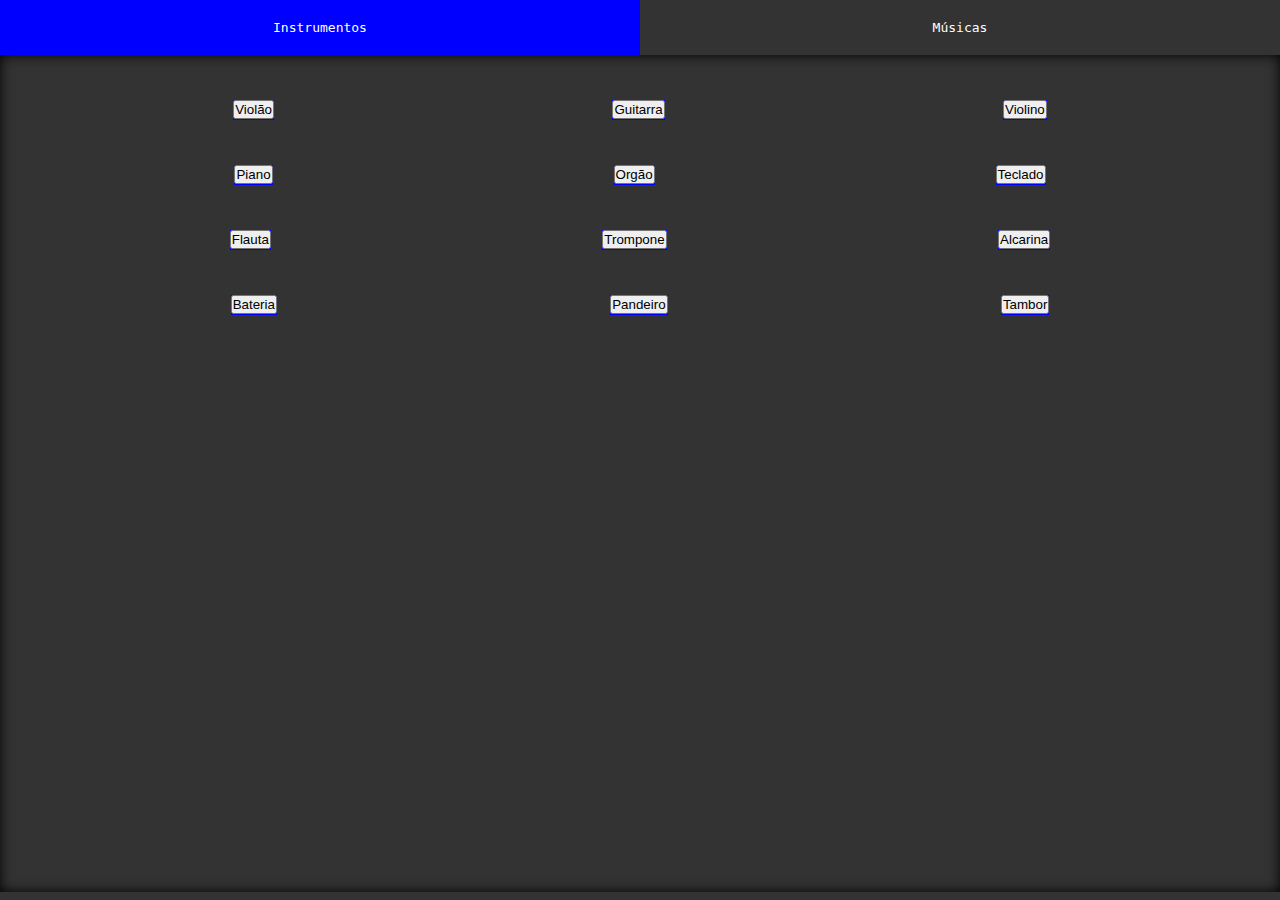
==== index.html @ 17ab0231 "Add files via upload" ====
<!DOCTYPE html>
<html>
<head>
	<meta charset="UTF-8">
	
	<title>Led Music!</title>
	
	<link rel="stylesheet" href="css/style.css">
	<script src="js/script.js"></script>
</head>
<body>
	<header>
		<nav>
			<ul class="menu-p">
				<li>Instrumentos</li>
				<li>Músicas</li>
			</ul>
		</nav>
	</header>
	<main>
		<ul class="instrumentos">
			<div class="inst corda">
				<li><button>Violão</button></li>
				<li><button>Guitarra</button></li>
				<li><button>Violino</button></li>
			</div>
			<div class="inst teclas">
				<li><button>Piano</button></li>
				<li><button>Orgão</button></li>
				<li><button>Teclado</button></li>
			</div>
			<div class="inst sopro">
				<li><button>Flauta</button></li>
				<li><button>Trompone</button></li>
				<li><button>Alcarina</button></li>
			</div>
			<div class="inst percurção">
			<li><button>Bateria</button></li>
			<li><button>Pandeiro</button></li>
			<li><button>Tambor</button></li>
			</div>
		</ul>
	</main>
</body>
</html>
---- css/style.css ----
* {
	margin: 0;
	padding: 0;

}

body {
	font-family: monospace;
	color: #fff;
	background: #333;
}

/*Header*/
.menu-p {
	display: flex;
	justify-content: space-evenly;
	list-style: none;
	text-align: center;

}

.menu-p li {
	width: 50%;
	padding: 20px;
	transition: 0.5s;
}

.menu-p li:hover{
	background: blue;
	color: white;
}

/*Main*/
main {
	box-shadow: inset 0 0 1em black;
}
/*Instumentos*/
.instrumentos {
	list-style: none;
	/*border: 1px solid #ccc;*/
	margin: 0 auto;
	width: 90%;
	height: 93vh;
}

.instrumentos .inst {
	display: flex;
	flex-wrap: nowrap;
	justify-content: space-around;
}

.instrumentos .inst li {
	background-color: blue;
	height: 20px;
	margin-top: 5vh;
}
/*Footer*/
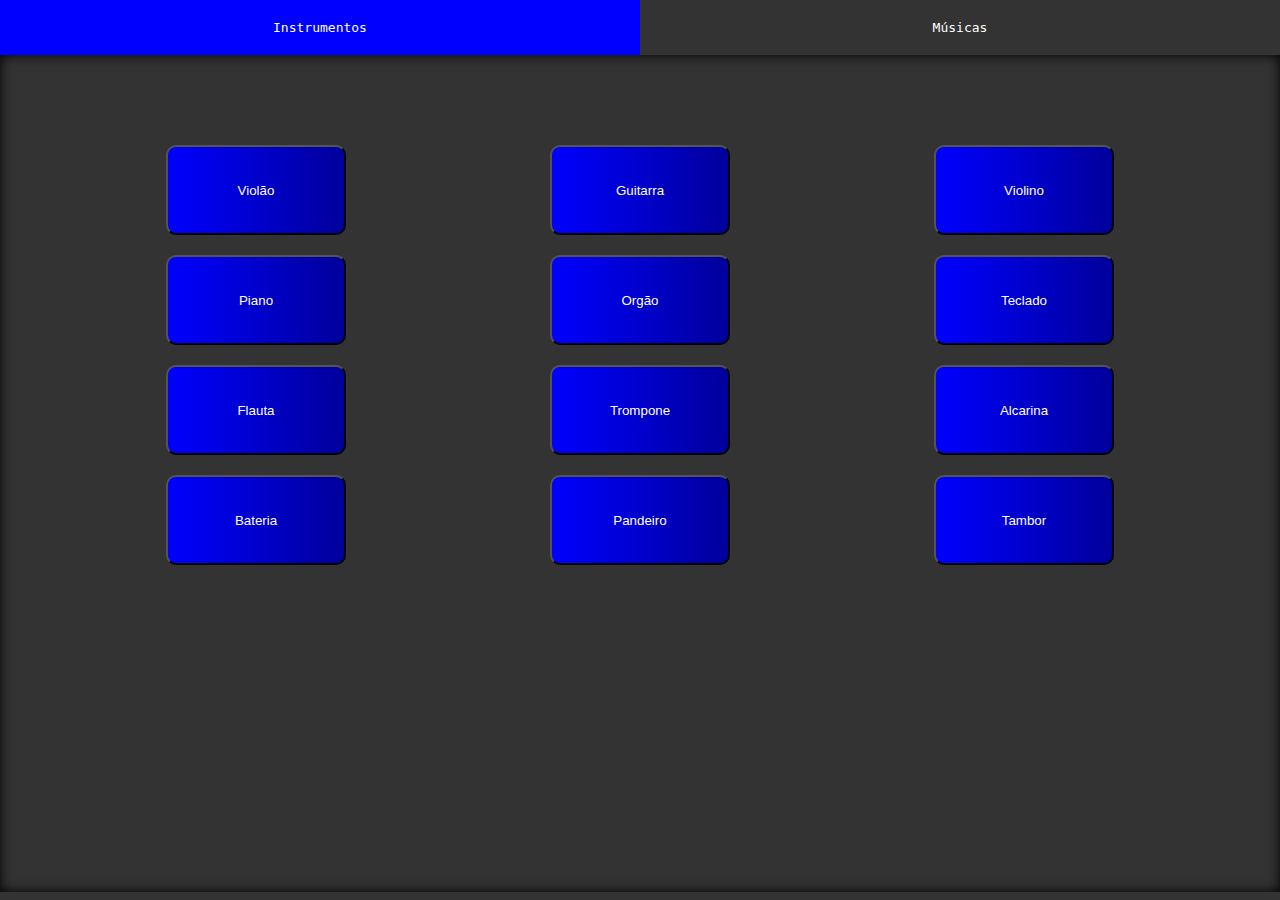
==== commit a372f54f: "Add files via upload" ====
--- a/index.html
+++ b/index.html
@@ -9,14 +9,14 @@
 	<script src="js/script.js"></script>
 </head>
 <body>
-	<header>
+	<div>
 		<nav>
 			<ul class="menu-p">
 				<li>Instrumentos</li>
 				<li>Músicas</li>
 			</ul>
 		</nav>
-	</header>
+	</div>
 	<main>
 		<ul class="instrumentos">
 			<div class="inst corda">
--- a/css/style.css
+++ b/css/style.css
@@ -10,7 +10,7 @@
 	background: #333;
 }
 
-/*Header*/
+/*Menu do topo*/
 .menu-p {
 	display: flex;
 	justify-content: space-evenly;
@@ -23,6 +23,7 @@
 	width: 50%;
 	padding: 20px;
 	transition: 0.5s;
+	user-select: none;
 }
 
 .menu-p li:hover{
@@ -37,6 +38,7 @@
 /*Instumentos*/
 .instrumentos {
 	list-style: none;
+	user-select: none;
 	/*border: 1px solid #ccc;*/
 	margin: 0 auto;
 	width: 90%;
@@ -50,8 +52,32 @@
 }
 
 .instrumentos .inst li {
-	background-color: blue;
 	height: 20px;
-	margin-top: 5vh;
+	margin-top: 10vh;
 }
-/*Footer*/+
+.instrumentos button {
+	background-image: linear-gradient(to right, #0000ff, #00009b);
+	color: white;
+	width: 20vh;
+	height: 10vh;
+}
+
+.instrumentos li, button {
+	border-radius: 10px;
+	transition: 0.2s;
+}
+
+.instrumentos li:hover, button:hover {
+	transform: scale(1.1);
+	opacity: 0.9;
+	cursor: pointer;
+}
+
+.instrumentos li:active, button:active {
+	transform: scale(0.9);
+	opacity: 0.9;
+	cursor: progress;
+}
+/*Menu de baixo*/
+/*Footer*/
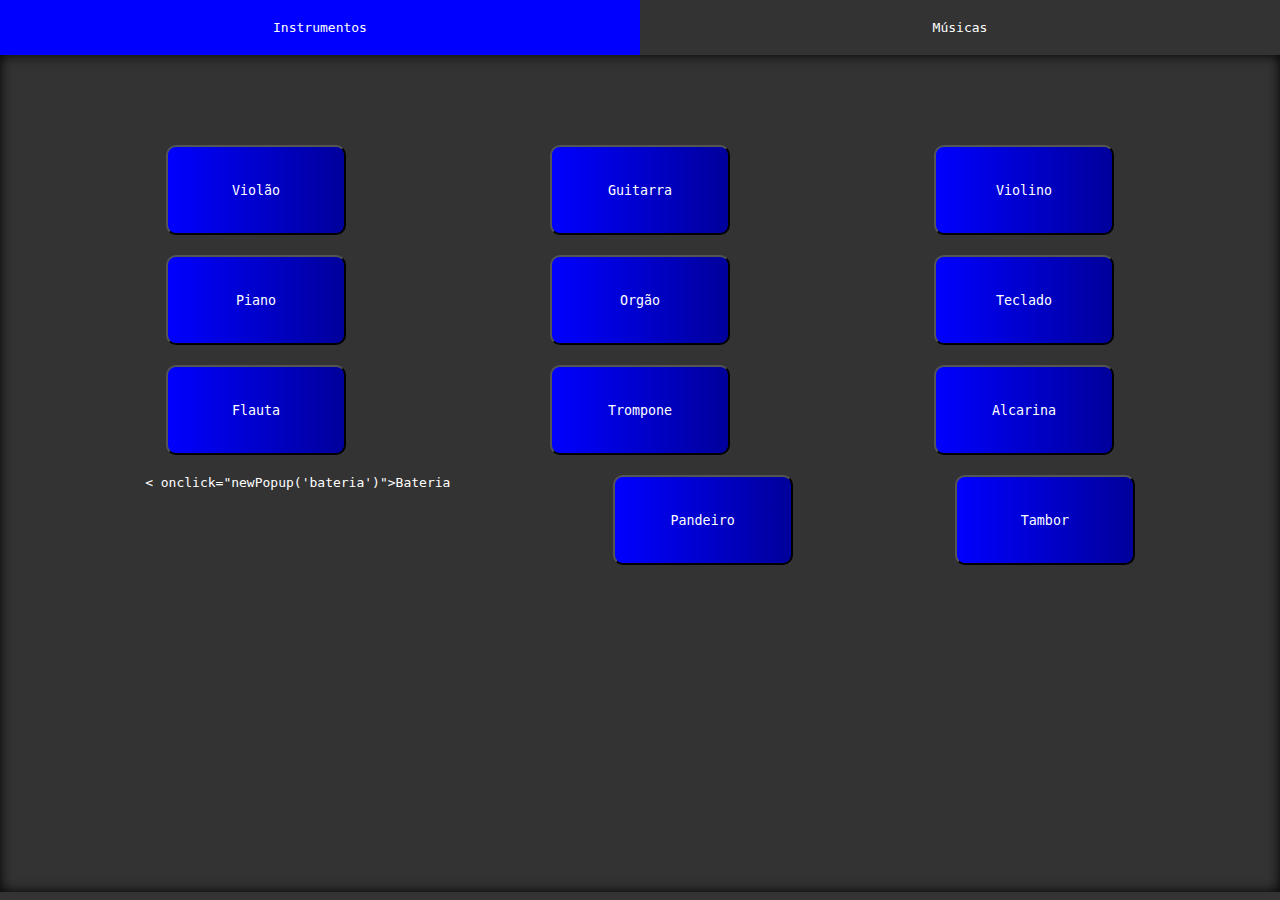
==== commit f2b20c1c: "Update index.html" ====
--- a/index.html
+++ b/index.html
@@ -20,26 +20,26 @@
 	<main>
 		<ul class="instrumentos">
 			<div class="inst corda">
-				<li><button>Violão</button></li>
-				<li><button>Guitarra</button></li>
-				<li><button>Violino</button></li>
+				<li><button onclick="newPopup('violao')">Violão</button></li>
+				<li><button onclick="newPopup('guitarra')">Guitarra</button></li>
+				<li><button onclick="newPopup('violino')">Violino</button></li>
 			</div>
 			<div class="inst teclas">
-				<li><button>Piano</button></li>
-				<li><button>Orgão</button></li>
-				<li><button>Teclado</button></li>
+				<li><button onclick="newPopup('piano')">Piano</button></li>
+				<li><button onclick="newPopup('orgao')">Orgão</button></li>
+				<li><button onclick="newPopup('teclado')">Teclado</button></li>
 			</div>
 			<div class="inst sopro">
-				<li><button>Flauta</button></li>
-				<li><button>Trompone</button></li>
-				<li><button>Alcarina</button></li>
+				<li><button onclick="newPopup('flauta')">Flauta</button></li>
+				<li><button onclick="newPopup('guitarra')">Trompone</button></li>
+				<li><button onclick="newPopup('alcarina')">Alcarina</button></li>
 			</div>
 			<div class="inst percurção">
-			<li><button>Bateria</button></li>
-			<li><button>Pandeiro</button></li>
-			<li><button>Tambor</button></li>
+			<li>< onclick="newPopup('bateria')">Bateria</button></li>
+			<li><button onclick="newPopup('pandeiro')">Pandeiro</button></li>
+			<li><button onclick="newPopup('tambor')">Tambor</button></li>
 			</div>
 		</ul>
 	</main>
 </body>
-</html>+</html>
--- a/css/style.css
+++ b/css/style.css
@@ -1,11 +1,10 @@
 * {
 	margin: 0;
 	padding: 0;
-
+	font-family: monospace;
 }
 
 body {
-	font-family: monospace;
 	color: #fff;
 	background: #333;
 }
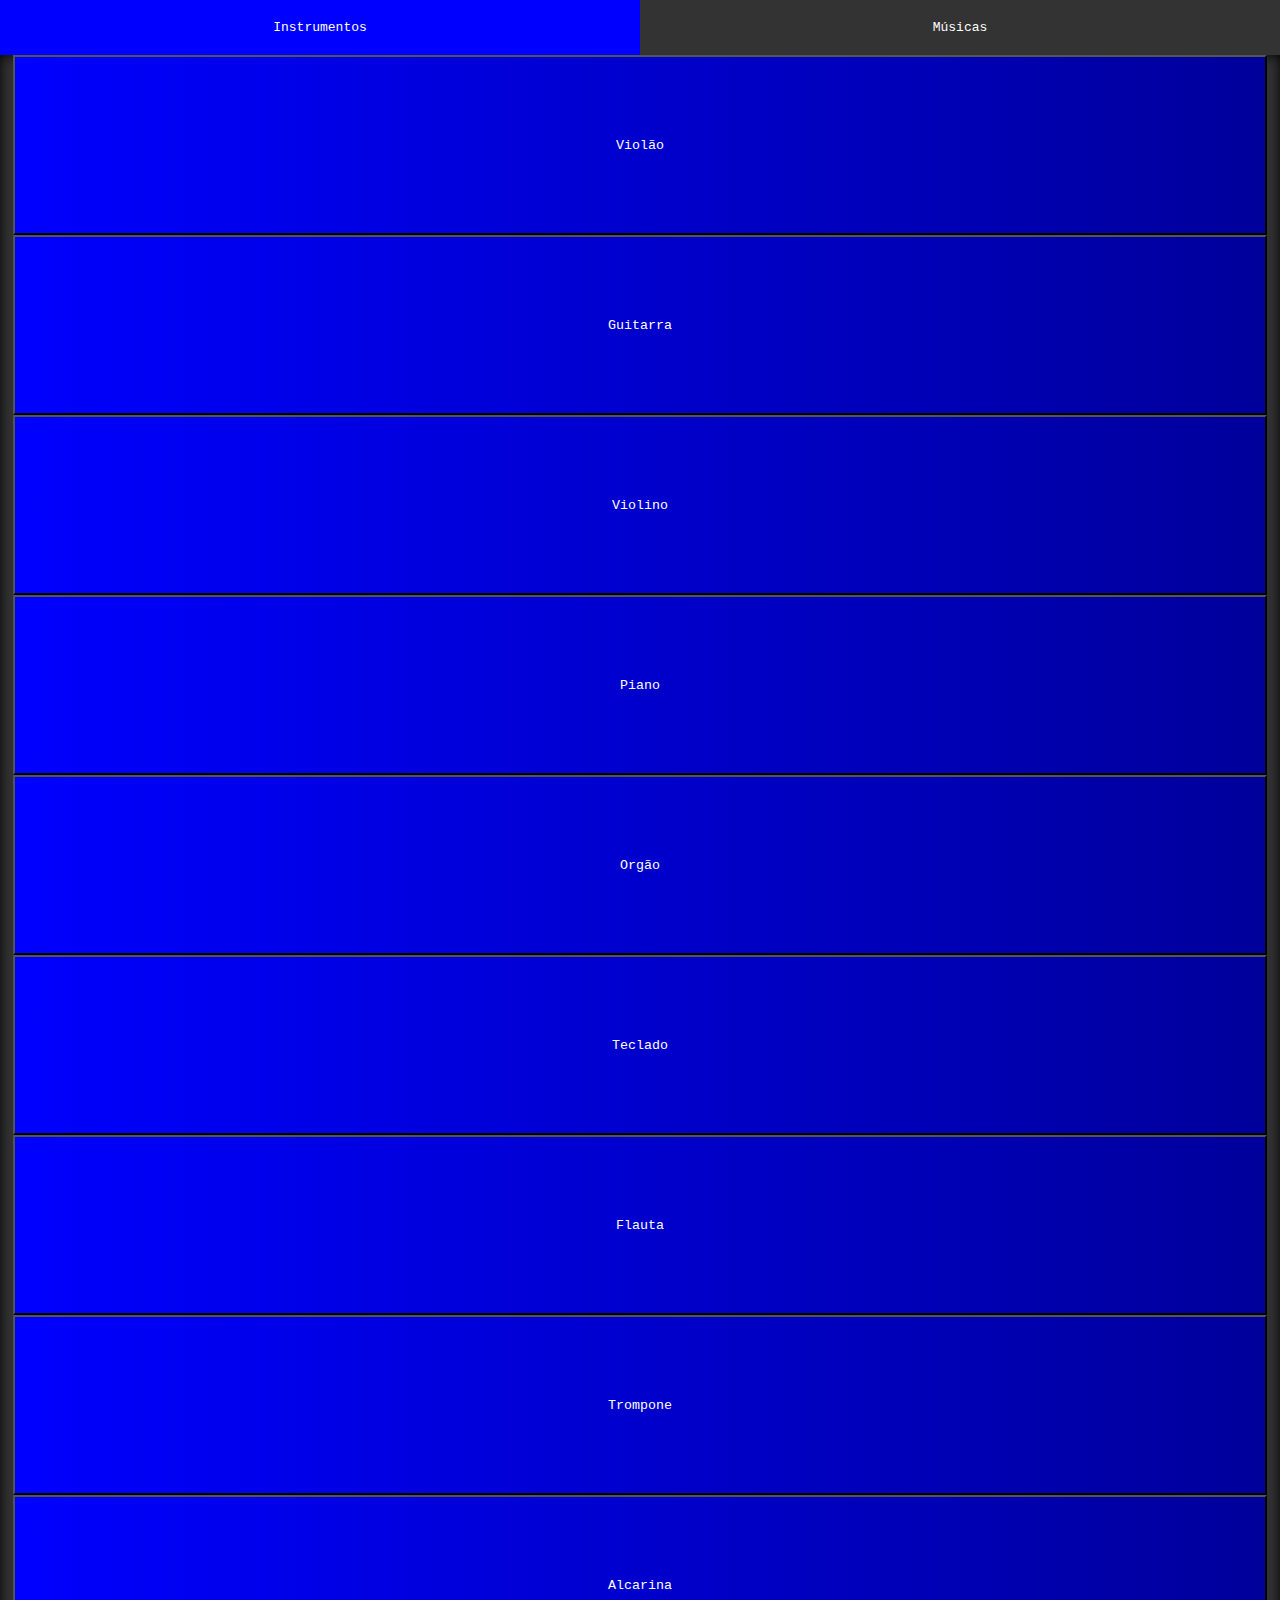
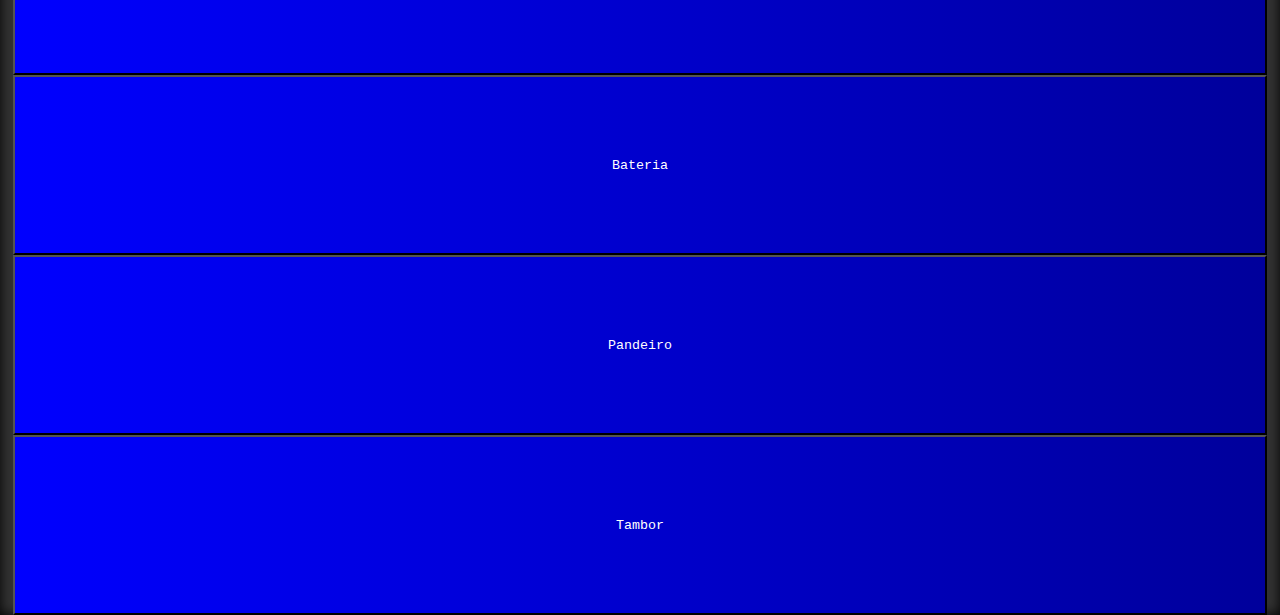
==== commit 2377d23d: "Add files via upload" ====
--- a/index.html
+++ b/index.html
@@ -19,26 +19,18 @@
 	</div>
 	<main>
 		<ul class="instrumentos">
-			<div class="inst corda">
-				<li><button onclick="newPopup('violao')">Violão</button></li>
-				<li><button onclick="newPopup('guitarra')">Guitarra</button></li>
-				<li><button onclick="newPopup('violino')">Violino</button></li>
-			</div>
-			<div class="inst teclas">
-				<li><button onclick="newPopup('piano')">Piano</button></li>
-				<li><button onclick="newPopup('orgao')">Orgão</button></li>
-				<li><button onclick="newPopup('teclado')">Teclado</button></li>
-			</div>
-			<div class="inst sopro">
-				<li><button onclick="newPopup('flauta')">Flauta</button></li>
-				<li><button onclick="newPopup('guitarra')">Trompone</button></li>
-				<li><button onclick="newPopup('alcarina')">Alcarina</button></li>
-			</div>
-			<div class="inst percurção">
-			<li>< onclick="newPopup('bateria')">Bateria</button></li>
+			<li><button onclick="newPopup('violao')">Violão</button></li>
+			<li><button onclick="newPopup('guitarra')">Guitarra</button></li>
+			<li><button onclick="newPopup('violino')">Violino</button></li>
+			<li><button onclick="newPopup('piano')">Piano</button></li>
+			<li><button onclick="newPopup('orgao')">Orgão</button></li>
+			<li><button onclick="newPopup('teclado')">Teclado</button></li>
+			<li><button onclick="newPopup('flauta')">Flauta</button></li>
+			<li><button onclick="newPopup('trompone')">Trompone</button></li>
+			<li><button onclick="newPopup('alcarina')">Alcarina</button></li>
+			<li><button onclick="newPopup('bateria')">Bateria</button></li>
 			<li><button onclick="newPopup('pandeiro')">Pandeiro</button></li>
 			<li><button onclick="newPopup('tambor')">Tambor</button></li>
-			</div>
 		</ul>
 	</main>
 </body>
--- a/css/style.css
+++ b/css/style.css
@@ -33,42 +33,32 @@
 /*Main*/
 main {
 	box-shadow: inset 0 0 1em black;
+	overflow: hidden;
 }
 /*Instumentos*/
-.instrumentos {
+.instrumentos, li, button {
 	list-style: none;
 	user-select: none;
-	/*border: 1px solid #ccc;*/
 	margin: 0 auto;
-	width: 90%;
-	height: 93vh;
-}
-
-.instrumentos .inst {
 	display: flex;
-	flex-wrap: nowrap;
-	justify-content: space-around;
-}
-
-.instrumentos .inst li {
-	height: 20px;
-	margin-top: 10vh;
+	flex-direction: column;
+	justify-content: center;
+	align-items: center;
 }
 
 .instrumentos button {
 	background-image: linear-gradient(to right, #0000ff, #00009b);
 	color: white;
-	width: 20vh;
-	height: 10vh;
 }
 
 .instrumentos li, button {
-	border-radius: 10px;
+	width: 99%;
+	height: 20vh;
 	transition: 0.2s;
 }
 
 .instrumentos li:hover, button:hover {
-	transform: scale(1.1);
+	transform: scale(1.01);
 	opacity: 0.9;
 	cursor: pointer;
 }
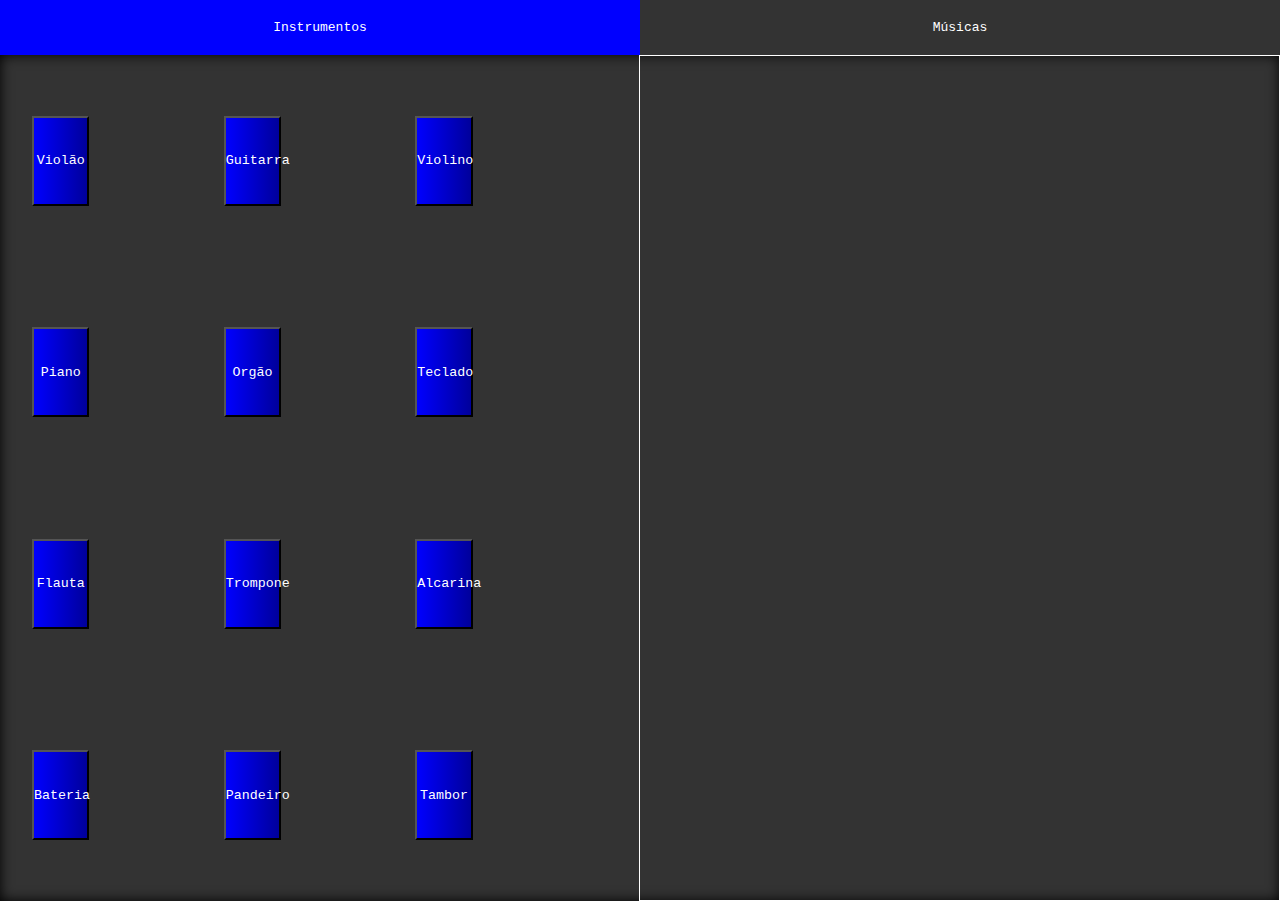
==== commit 2c32dea2: "Add files via upload" ====
--- a/index.html
+++ b/index.html
@@ -18,20 +18,24 @@
 		</nav>
 	</div>
 	<main>
-		<ul class="instrumentos">
-			<li><button onclick="newPopup('violao')">Violão</button></li>
-			<li><button onclick="newPopup('guitarra')">Guitarra</button></li>
-			<li><button onclick="newPopup('violino')">Violino</button></li>
-			<li><button onclick="newPopup('piano')">Piano</button></li>
-			<li><button onclick="newPopup('orgao')">Orgão</button></li>
-			<li><button onclick="newPopup('teclado')">Teclado</button></li>
-			<li><button onclick="newPopup('flauta')">Flauta</button></li>
-			<li><button onclick="newPopup('trompone')">Trompone</button></li>
-			<li><button onclick="newPopup('alcarina')">Alcarina</button></li>
-			<li><button onclick="newPopup('bateria')">Bateria</button></li>
-			<li><button onclick="newPopup('pandeiro')">Pandeiro</button></li>
-			<li><button onclick="newPopup('tambor')">Tambor</button></li>
-		</ul>
+		<div class="divs">
+			<ul class="instrumentos">
+				<li><button onclick="newPopup('violao')">Violão</button></li>
+				<li><button onclick="newPopup('guitarra')">Guitarra</button></li>
+				<li><button onclick="newPopup('violino')">Violino</button></li>
+				<li><button onclick="newPopup('piano')">Piano</button></li>
+				<li><button onclick="newPopup('orgao')">Orgão</button></li>
+				<li><button onclick="newPopup('teclado')">Teclado</button></li>
+				<li><button onclick="newPopup('flauta')">Flauta</button></li>
+				<li><button onclick="newPopup('trompone')">Trompone</button></li>
+				<li><button onclick="newPopup('alcarina')">Alcarina</button></li>
+				<li><button onclick="newPopup('bateria')">Bateria</button></li>
+				<li><button onclick="newPopup('pandeiro')">Pandeiro</button></li>
+				<li><button onclick="newPopup('tambor')">Tambor</button></li>
+			</ul>
+			<div class="estudio">
+			</div>
+		</div>
 	</main>
 </body>
 </html>
--- a/css/style.css
+++ b/css/style.css
@@ -36,14 +36,24 @@
 	overflow: hidden;
 }
 /*Instumentos*/
-.instrumentos, li, button {
+
+.divs {
+	width: 100%;
+	height: 94vh;
+	display: flex;
+}
+
+.instrumentos {
+	width: 50%;
+	display: flex;
+	justify-content: center;
+	align-items: center;
+	flex-wrap: wrap;
+}
+
+.instrumentos li {
 	list-style: none;
 	user-select: none;
-	margin: 0 auto;
-	display: flex;
-	flex-direction: column;
-	justify-content: center;
-	align-items: center;
 }
 
 .instrumentos button {
@@ -52,8 +62,8 @@
 }
 
 .instrumentos li, button {
-	width: 99%;
-	height: 20vh;
+	width: 30%;
+	height: 10vh;
 	transition: 0.2s;
 }
 
@@ -68,5 +78,10 @@
 	opacity: 0.9;
 	cursor: progress;
 }
+
+.estudio {
+	border: 1px solid #fff;
+	width: 50%;
+}
 /*Menu de baixo*/
 /*Footer*/
